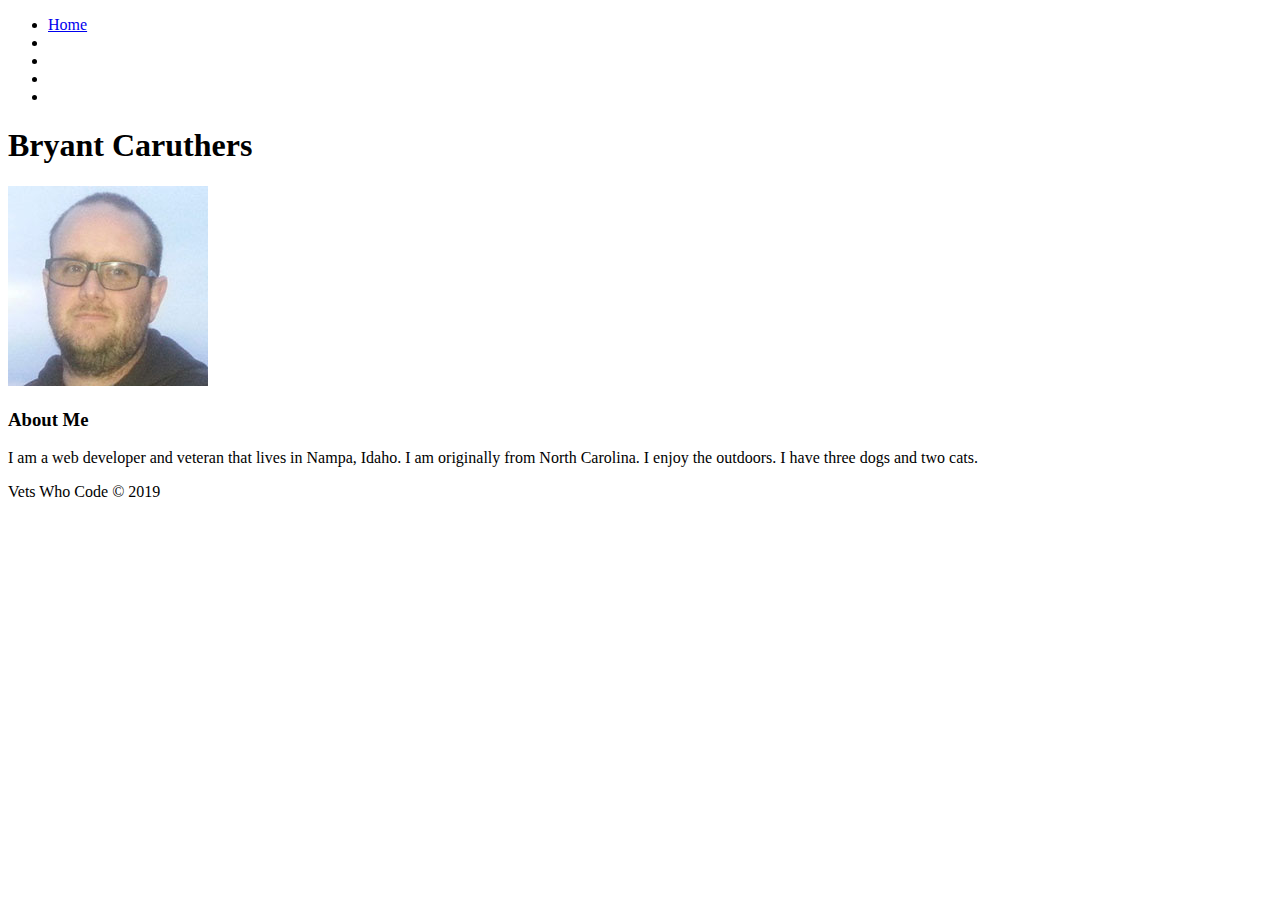
==== bryant.html @ aea1a780 "Added bryant.html and href to index" ====
<!DOCTYPE html>
<html lang="en">
  <head>
    <meta charset="UTF-8" />
    <meta name="viewport" content="width=device-width, initial-scale=1.0" />
    <meta http-equiv="X-UA-Compatible" content="ie=edge" />
    <link rel="stylesheet" href="sources/styles/styles.css" />
    <title>Vets Who Code | Bryant Caruthers</title>
  </head>
  <body>
    <header>
      <nav>
        <ul>
          <li><a href="index.html">Home</a></li>
          <li><a href="#"></a></li>
          <li><a href="#"></a></li>
          <li><a href="#"></a></li>
          <li><a href="#"></a></li>
        </ul>
      </nav>
    </header>
    <main>
      <h1>Bryant Caruthers</h1>
      <img src="sources/img/bryant.jpeg" alt="Bryant profile picture" />
      <h3>About Me</h3>
      <p>
        I am a web developer and veteran that lives in Nampa, Idaho. I am
        originally from North Carolina. I enjoy the outdoors. I have three dogs
        and two cats.
      </p>
    </main>
    <footer>
      Vets Who Code &copy; 2019
    </footer>
  </body>
</html>
---- sources/styles/styles.css ----
.profile-pic img {
	border-radius: 50%;
	border: solid 1px cadetblue;
}
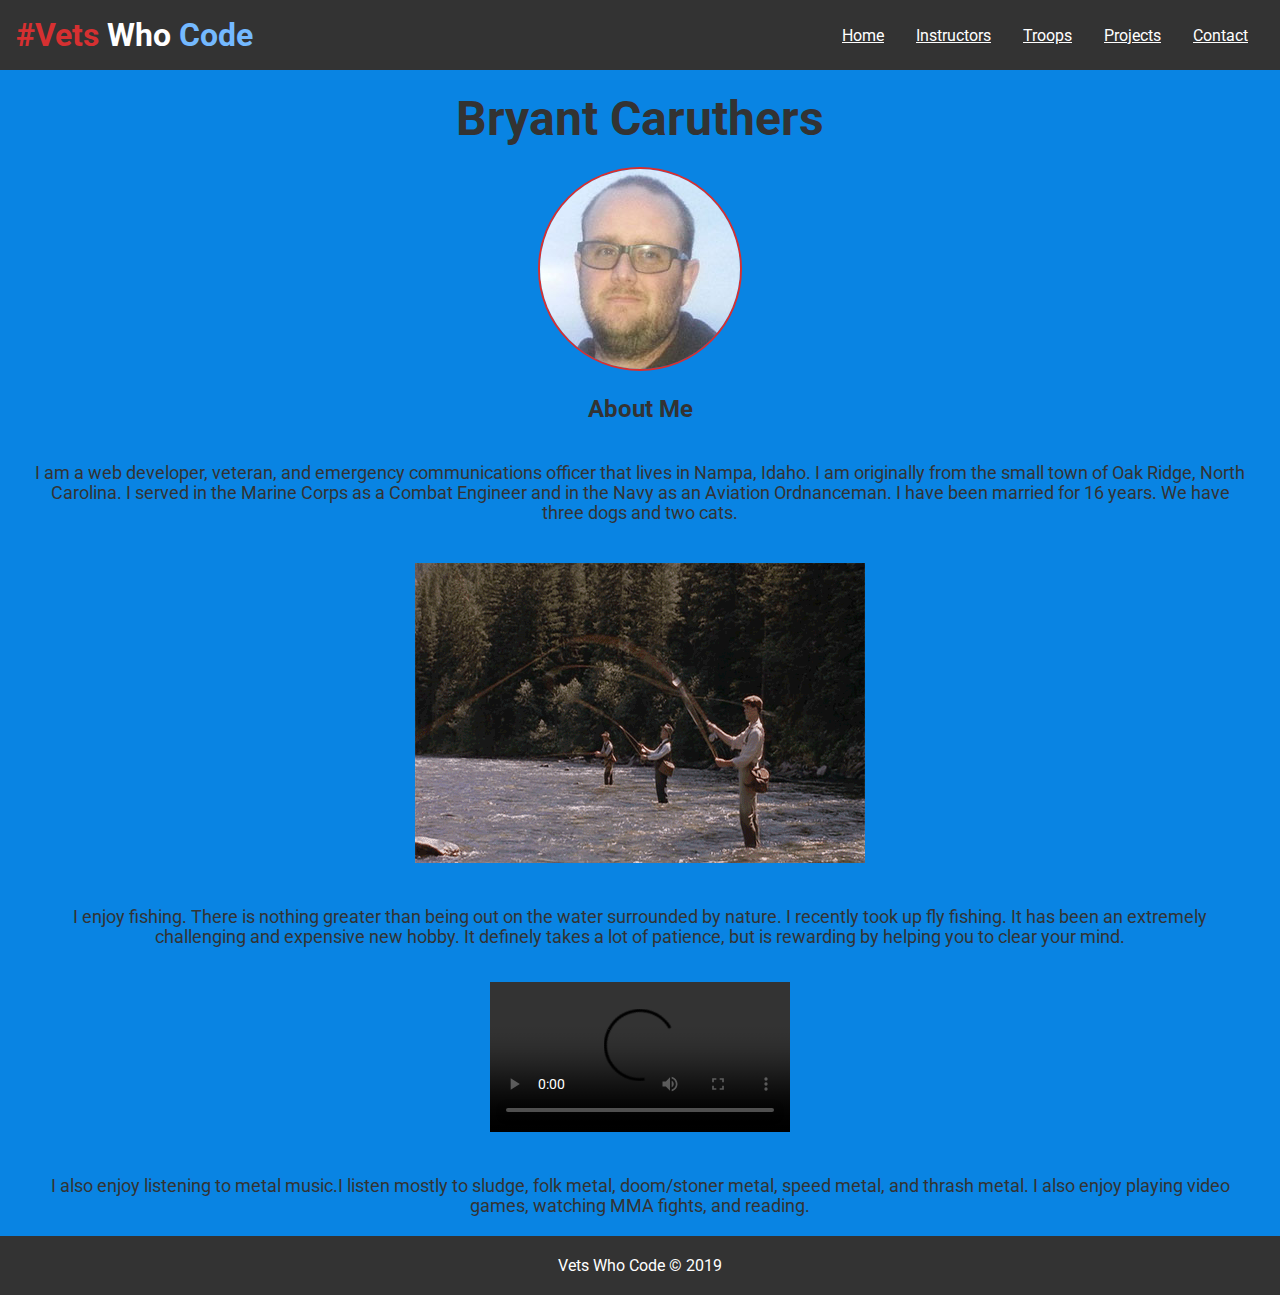
==== commit 29b1e632: "Added css and mobile stylesheets and html content" ====
--- a/bryant.html
+++ b/bryant.html
@@ -4,29 +4,74 @@
     <meta charset="UTF-8" />
     <meta name="viewport" content="width=device-width, initial-scale=1.0" />
     <meta http-equiv="X-UA-Compatible" content="ie=edge" />
-    <link rel="stylesheet" href="sources/styles/styles.css" />
+    <link
+      href="https://fonts.googleapis.com/css?family=Roboto"
+      rel="stylesheet"
+    />
+    <link rel="stylesheet" href="sources/styles/bryant_styles.css" />
+    <link
+      rel="stylesheet"
+      media="screen and (max-width: 768px)"
+      href="sources/styles/bryant_mobile.css"
+    />
+
     <title>Vets Who Code | Bryant Caruthers</title>
   </head>
   <body>
     <header>
-      <nav>
+      <nav id="navbar">
+        <h2 class="logo">
+          <span id="span_1">#Vets </span><span>Who </span
+          ><span id="span_2">Code</span>
+        </h2>
         <ul>
           <li><a href="index.html">Home</a></li>
-          <li><a href="#"></a></li>
-          <li><a href="#"></a></li>
-          <li><a href="#"></a></li>
-          <li><a href="#"></a></li>
+          <li><a href="#">Instructors</a></li>
+          <li><a href="#">Troops</a></li>
+          <li><a href="#">Projects</a></li>
+          <li><a href="#">Contact</a></li>
         </ul>
       </nav>
     </header>
+
     <main>
       <h1>Bryant Caruthers</h1>
-      <img src="sources/img/bryant.jpeg" alt="Bryant profile picture" />
-      <h3>About Me</h3>
+
+      <img
+        src="sources/img/bryant.jpeg"
+        alt="Bryant profile picture"
+        class="profile_pic"
+      />
+
+      <h2>About Me</h2>
+
       <p>
-        I am a web developer and veteran that lives in Nampa, Idaho. I am
-        originally from North Carolina. I enjoy the outdoors. I have three dogs
-        and two cats.
+        I am a web developer, veteran, and emergency communications officer that
+        lives in Nampa, Idaho. I am originally from the small town of Oak Ridge,
+        North Carolina. I served in the Marine Corps as a Combat Engineer and in
+        the Navy as an Aviation Ordnanceman. I have been married for 16 years.
+        We have three dogs and two cats.
+      </p>
+
+      <img src="sources/img/flyfishing.gif" alt="fly fishing gif" />
+
+      <p>
+        I enjoy fishing. There is nothing greater than being out on the water
+        surrounded by nature. I recently took up fly fishing. It has been an
+        extremely challenging and expensive new hobby. It definely takes a lot
+        of patience, but is rewarding by helping you to clear your mind.
+
+        <br />
+
+        <video src="sources/img/Sleep_Dragonaut.mp4" controls="controls">
+          Sorry, your browser doesn't support embedded videos.
+        </video>
+      </p>
+
+      <p>
+        I also enjoy listening to metal music.I listen mostly to sludge, folk
+        metal, doom/stoner metal, speed metal, and thrash metal. I also enjoy
+        playing video games, watching MMA fights, and reading.
       </p>
     </main>
     <footer>
--- a/sources/styles/bryant_styles.css
+++ b/sources/styles/bryant_styles.css
@@ -0,0 +1,90 @@
+* {
+  box-sizing: border-box;
+  margin: 0;
+  padding: 0;
+}
+
+body {
+  background: #0984e3;
+  color: #333;
+  font-family: "Roboto", sans-serif;
+  text-align: center;
+  align-items: center;
+}
+
+p {
+  font-size: 1.1rem;
+  margin: 0 30px;
+  padding: 20px 0;
+}
+
+h1 {
+  font-size: 3rem;
+  padding: 20px 0;
+}
+
+h2 {
+  padding: 20px 0;
+}
+
+img {
+  padding: 20px 0;
+}
+
+video {
+  padding-top: 35px;
+}
+
+.profile_pic {
+  border: #d63031 solid 2px;
+  border-radius: 50%;
+  padding: 0;
+}
+
+/* Main Navbar */
+#navbar {
+  display: flex;
+  position: fixed
+  top: 0;
+  background: #333;
+  color: #fff;
+  justify-content: space-between;
+  padding: 1rem;
+}
+
+#navbar ul {
+  display: flex;
+  align-items: center;
+  list-style: none;
+}
+
+#navbar ul li a {
+  color: #fff;
+  padding: 0.75rem;
+  margin: 0 0.25rem;
+}
+
+#navbar ul li a:hover {
+  background: #93cb52;
+  border-radius: 5px;
+}
+
+.logo {
+  font-size: 2rem;
+  padding: 0;
+}
+
+.logo #span_1 {
+  color: #d63031;
+}
+
+.logo #span_2 {
+  color: #74b9ff;
+}
+
+/* Footer Section */
+footer {
+  padding: 20px;
+  background: #333;
+  color: #fff;
+}
--- a/sources/styles/bryant_mobile.css
+++ b/sources/styles/bryant_mobile.css
@@ -0,0 +1,32 @@
+/* Mobile */
+@media (max-width: 768px) {
+  #navbar {
+    flex-direction: column;
+    align-items: center;
+  }
+
+  #navbar .logo {
+    margin-bottom: 0.5rem;
+    text-align: center;
+  }
+
+  #navbar ul {
+    padding: 0.5rem;
+  }
+
+  #navbar ul li:last-child {
+    display: none;
+  }
+
+  img {
+    width: 60%;
+  }
+
+  video {
+    width: 80%;
+  }
+
+  p {
+    font-size: 1.5rem;
+  }
+}
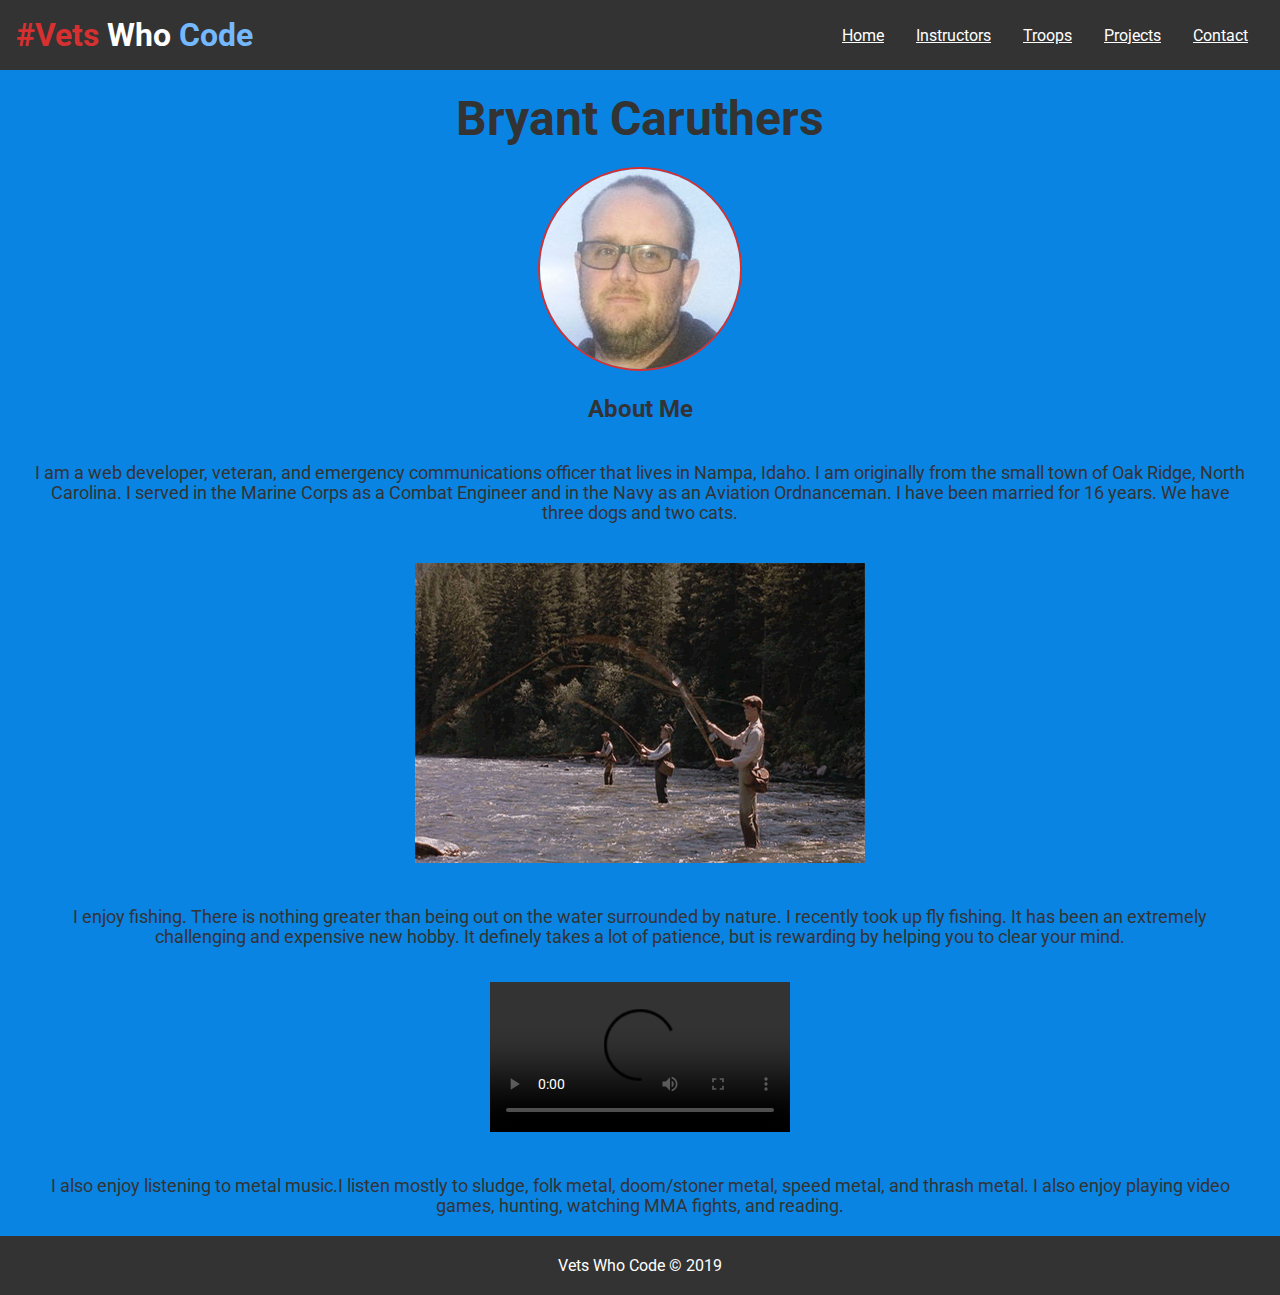
==== commit cc56e226: "Added css and html elements" ====
--- a/bryant.html
+++ b/bryant.html
@@ -71,7 +71,7 @@
       <p>
         I also enjoy listening to metal music.I listen mostly to sludge, folk
         metal, doom/stoner metal, speed metal, and thrash metal. I also enjoy
-        playing video games, watching MMA fights, and reading.
+        playing video games, hunting, watching MMA fights, and reading.
       </p>
     </main>
     <footer>
